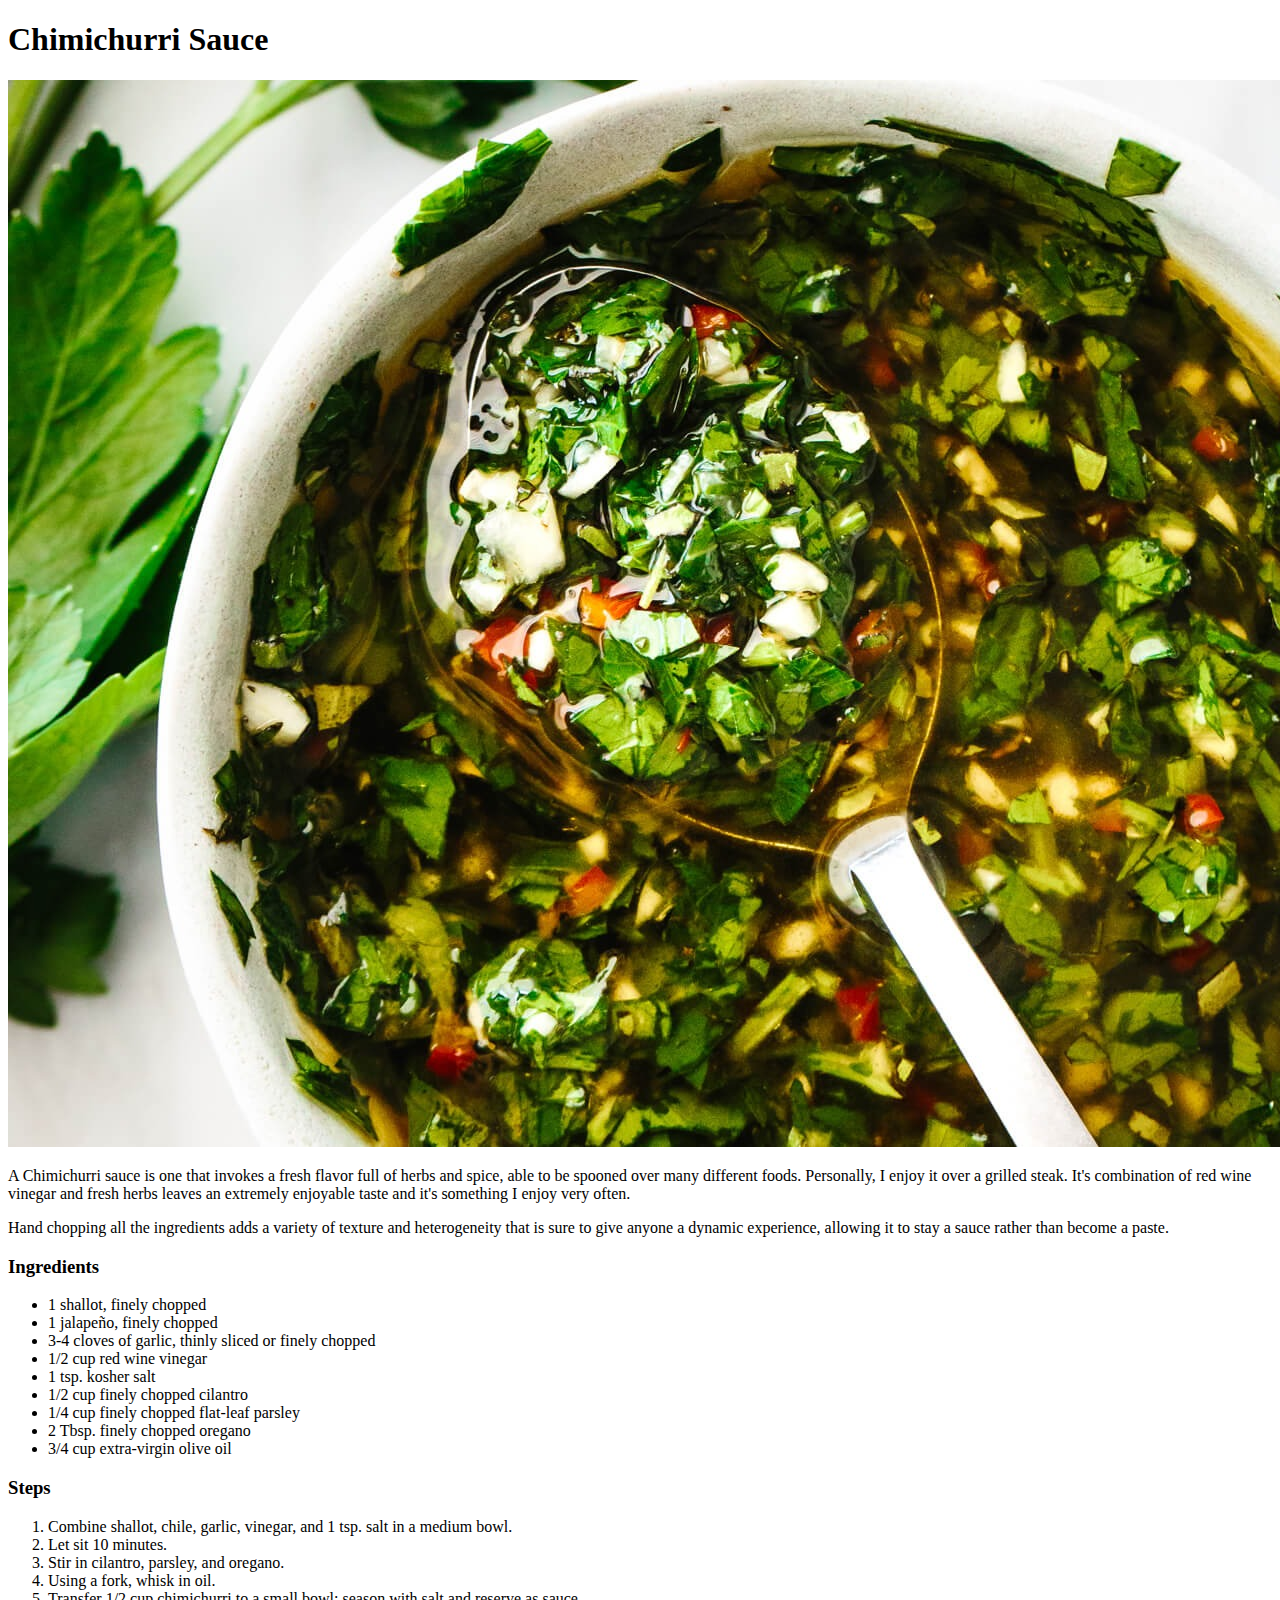
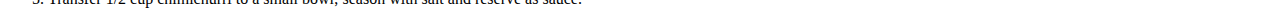
==== recipes/Chimichurri.html @ 35c5bae4 "Created the main index page as well as one recipe page and image to the project's folder" ====
<!DOCTYPE html>
<html lang="en">
<head>
    <meta charset="UTF-8">
    <meta name="viewport" content="width=device-width, initial-scale=1.0">
    <title>Document</title>
</head>
<body>
    <h1>Chimichurri Sauce</h1>
    <img src="./../images/Chimichurri-Sauce-main-1.jpg" alt="Image of Chimichurri sauce">
    <p>A Chimichurri sauce is one that invokes a fresh flavor full of herbs and spice, able to be spooned over many different foods. Personally, I enjoy it over a grilled steak. It's combination of red wine vinegar and fresh herbs leaves an extremely enjoyable taste
        and it's something I enjoy very often.
    </p>
    <p>
        Hand chopping all the ingredients adds a variety of texture and heterogeneity that is sure to give anyone a dynamic experience, allowing it to stay a sauce rather than become
        a paste.
    </p>
    <h3>Ingredients</h3>
    <ul>
        <li>1 shallot, finely chopped</li>
        <li>1 jalapeño, finely chopped</li>
        <li>3-4 cloves of garlic, thinly sliced or finely chopped</li>
        <li>1/2 cup red wine vinegar</li>
        <li>1 tsp. kosher salt</li>
        <li>1/2 cup finely chopped cilantro</li>
        <li>1/4 cup finely chopped flat-leaf parsley</li>
        <li>2 Tbsp. finely chopped oregano</li>
        <li>3/4 cup extra-virgin olive oil</li>
    </ul>
    <h3>Steps</h3>
    <ol>
        <li>Combine shallot, chile, garlic, vinegar, and 1 tsp. salt in a medium bowl.</li>
        <li>Let sit 10 minutes.</li>
        <li>Stir in cilantro, parsley, and oregano.</li>
        <li>Using a fork, whisk in oil.</li>
        <li>Transfer 1/2 cup chimichurri to a small bowl; season with salt and reserve as sauce.</li>
    </ol>
</body>
</html>
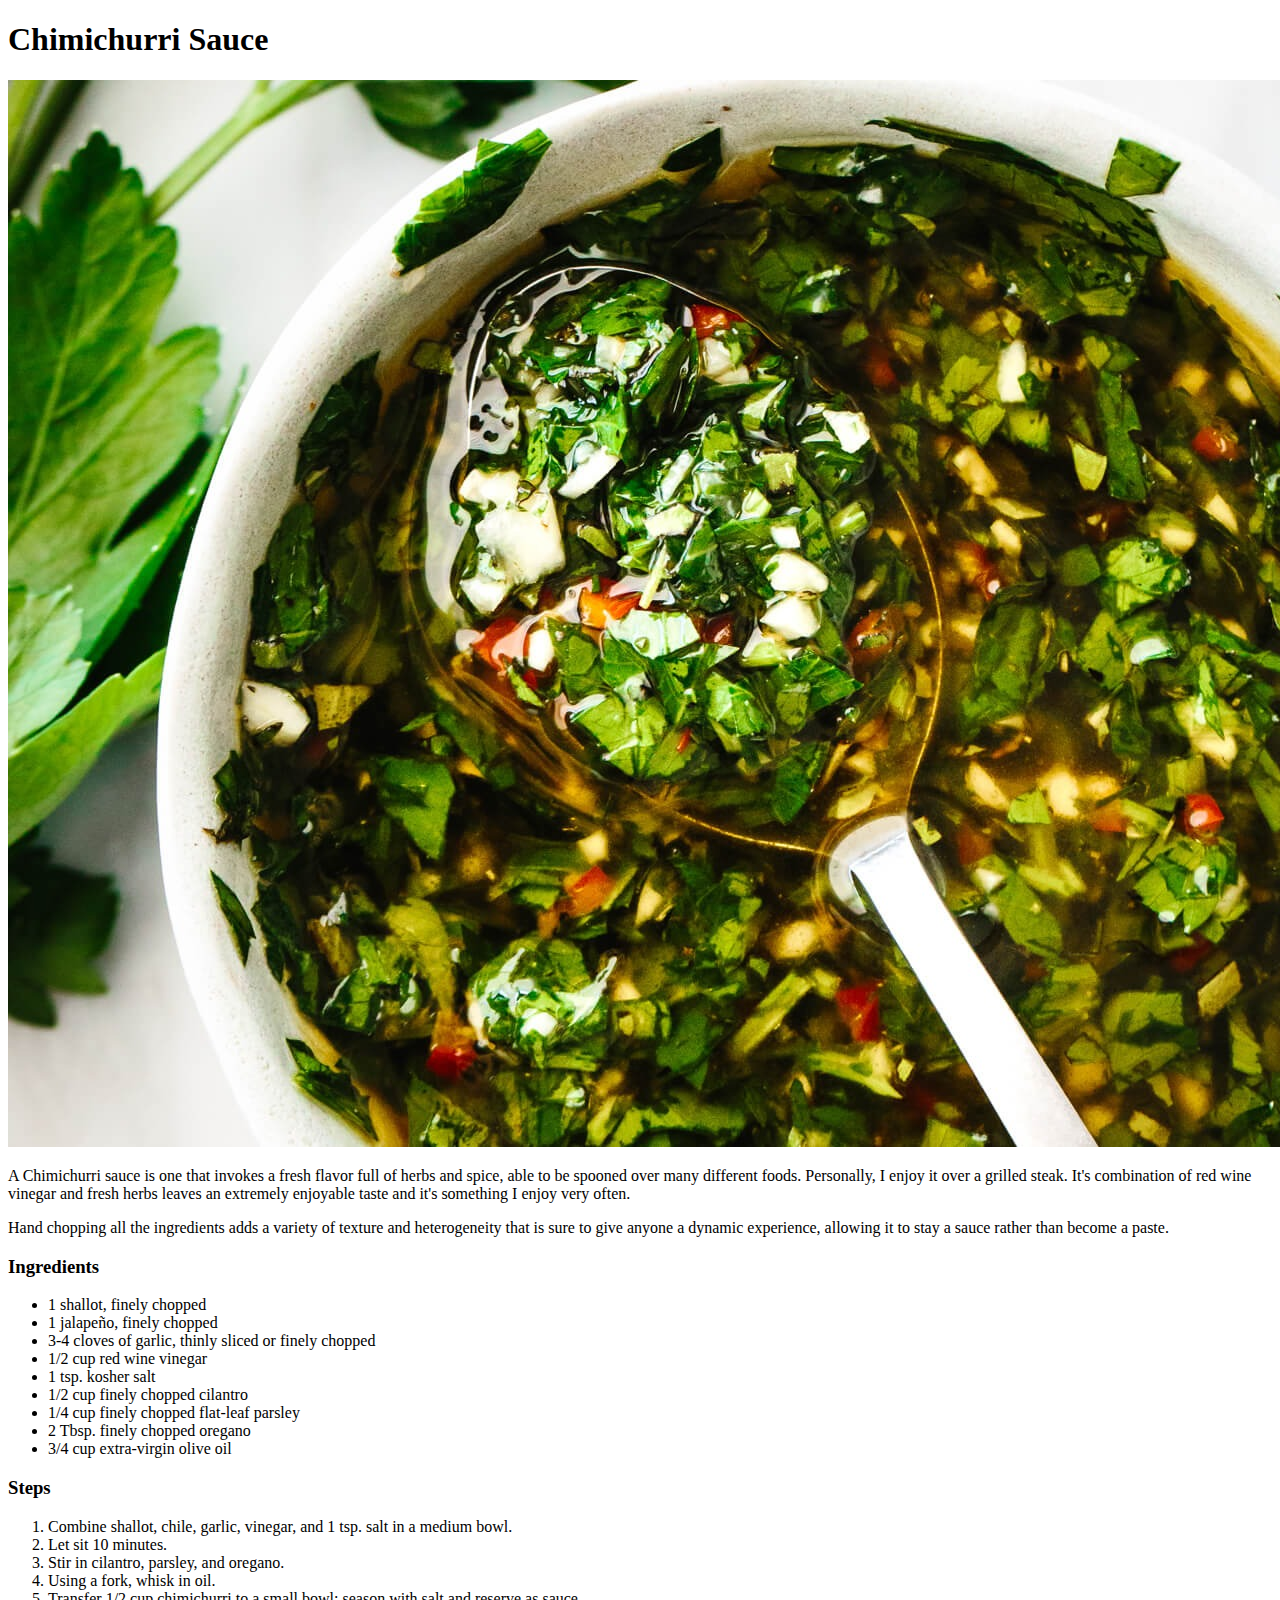
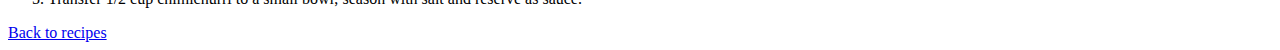
==== commit 83a12f0c: "Added Deep Fried Oreos to recipe list and images, as well as adding a return to main page link on th" ====
--- a/recipes/Chimichurri.html
+++ b/recipes/Chimichurri.html
@@ -3,7 +3,7 @@
 <head>
     <meta charset="UTF-8">
     <meta name="viewport" content="width=device-width, initial-scale=1.0">
-    <title>Document</title>
+    <title>Chimichurri Recipe</title>
 </head>
 <body>
     <h1>Chimichurri Sauce</h1>
@@ -35,5 +35,6 @@
         <li>Using a fork, whisk in oil.</li>
         <li>Transfer 1/2 cup chimichurri to a small bowl; season with salt and reserve as sauce.</li>
     </ol>
+    <a href="./../index.html">Back to recipes</a>
 </body>
 </html>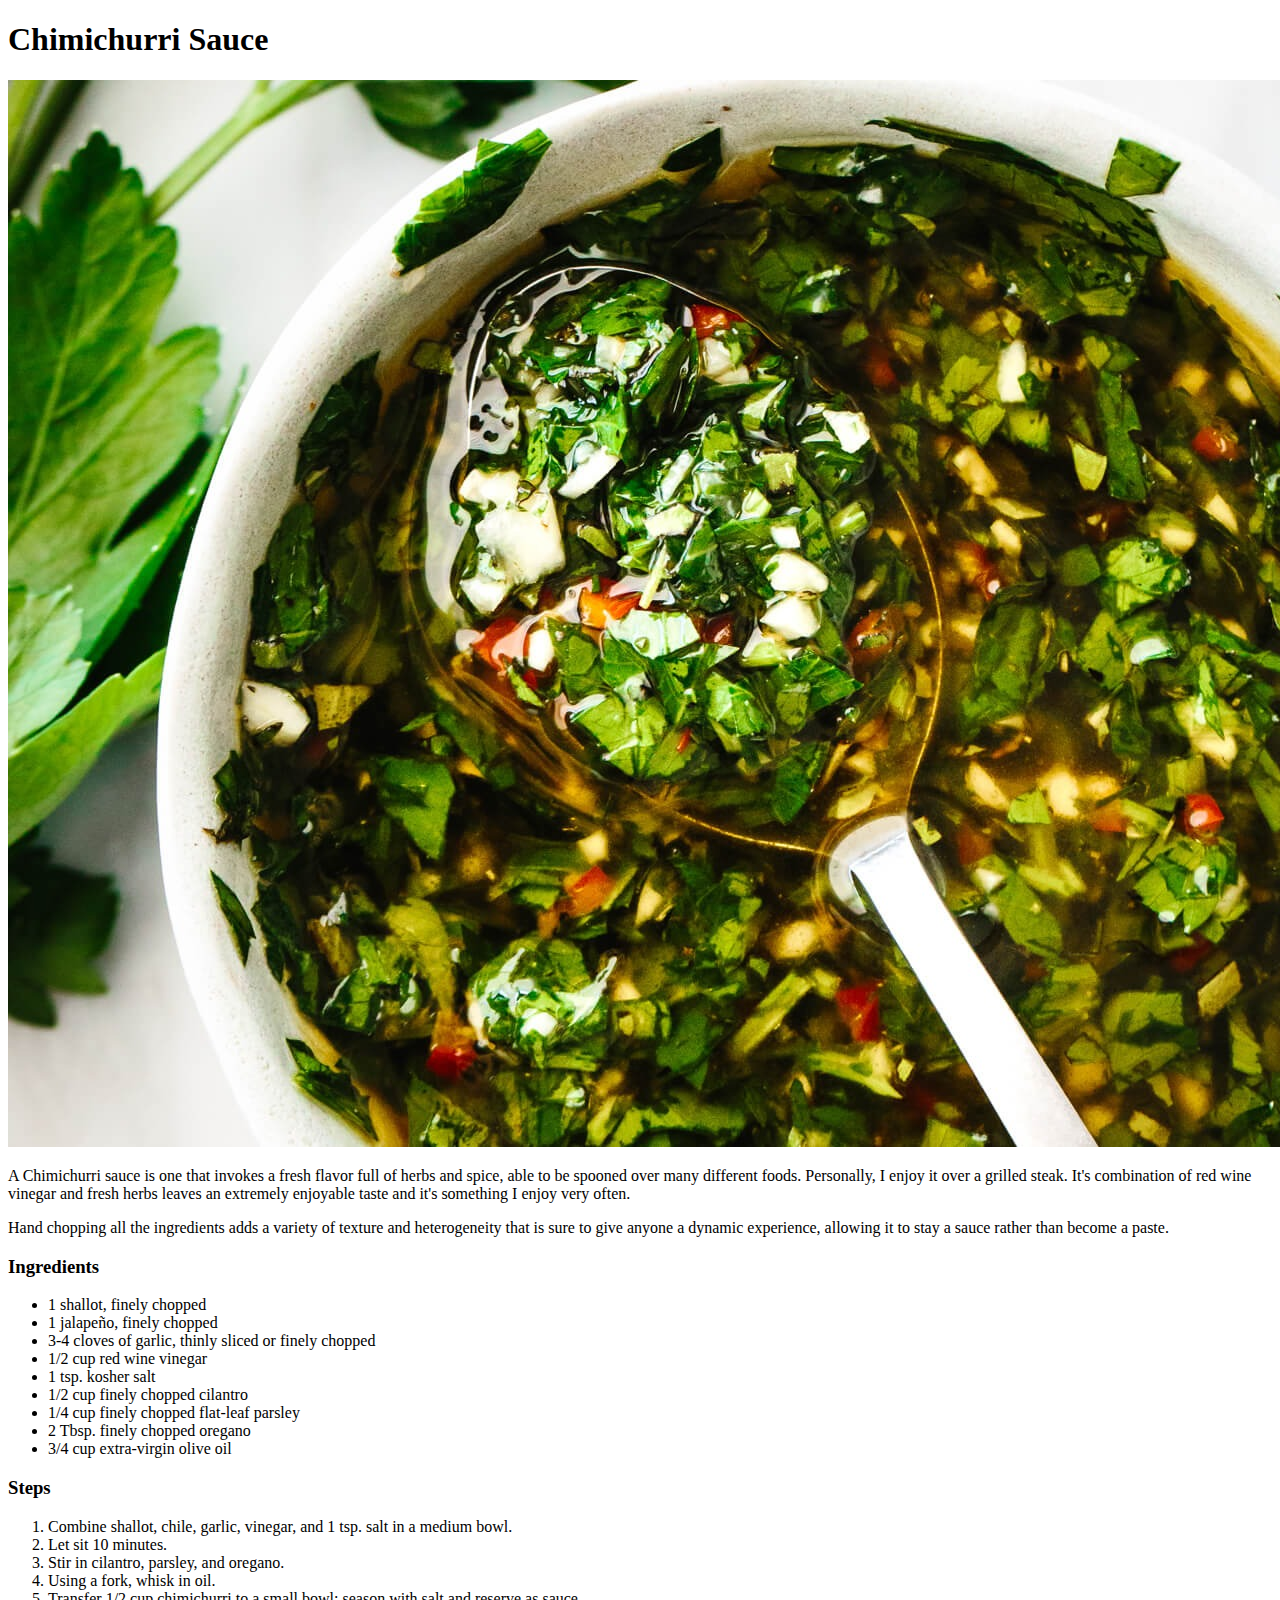
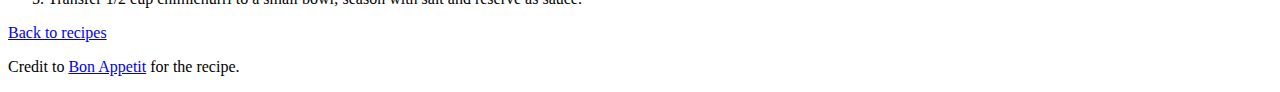
==== commit 5c15b90e: "Added one final recipe to the list as well as adding credit links to the bottom of each page to thei" ====
--- a/recipes/Chimichurri.html
+++ b/recipes/Chimichurri.html
@@ -36,5 +36,7 @@
         <li>Transfer 1/2 cup chimichurri to a small bowl; season with salt and reserve as sauce.</li>
     </ol>
     <a href="./../index.html">Back to recipes</a>
+    <p>Credit to <a href="https://www.bonappetit.com/recipe/chimichurri-sauce-2" target="_blank" rel="noopener noreferrer">Bon Appetit</a> for the recipe.</p>
+
 </body>
 </html>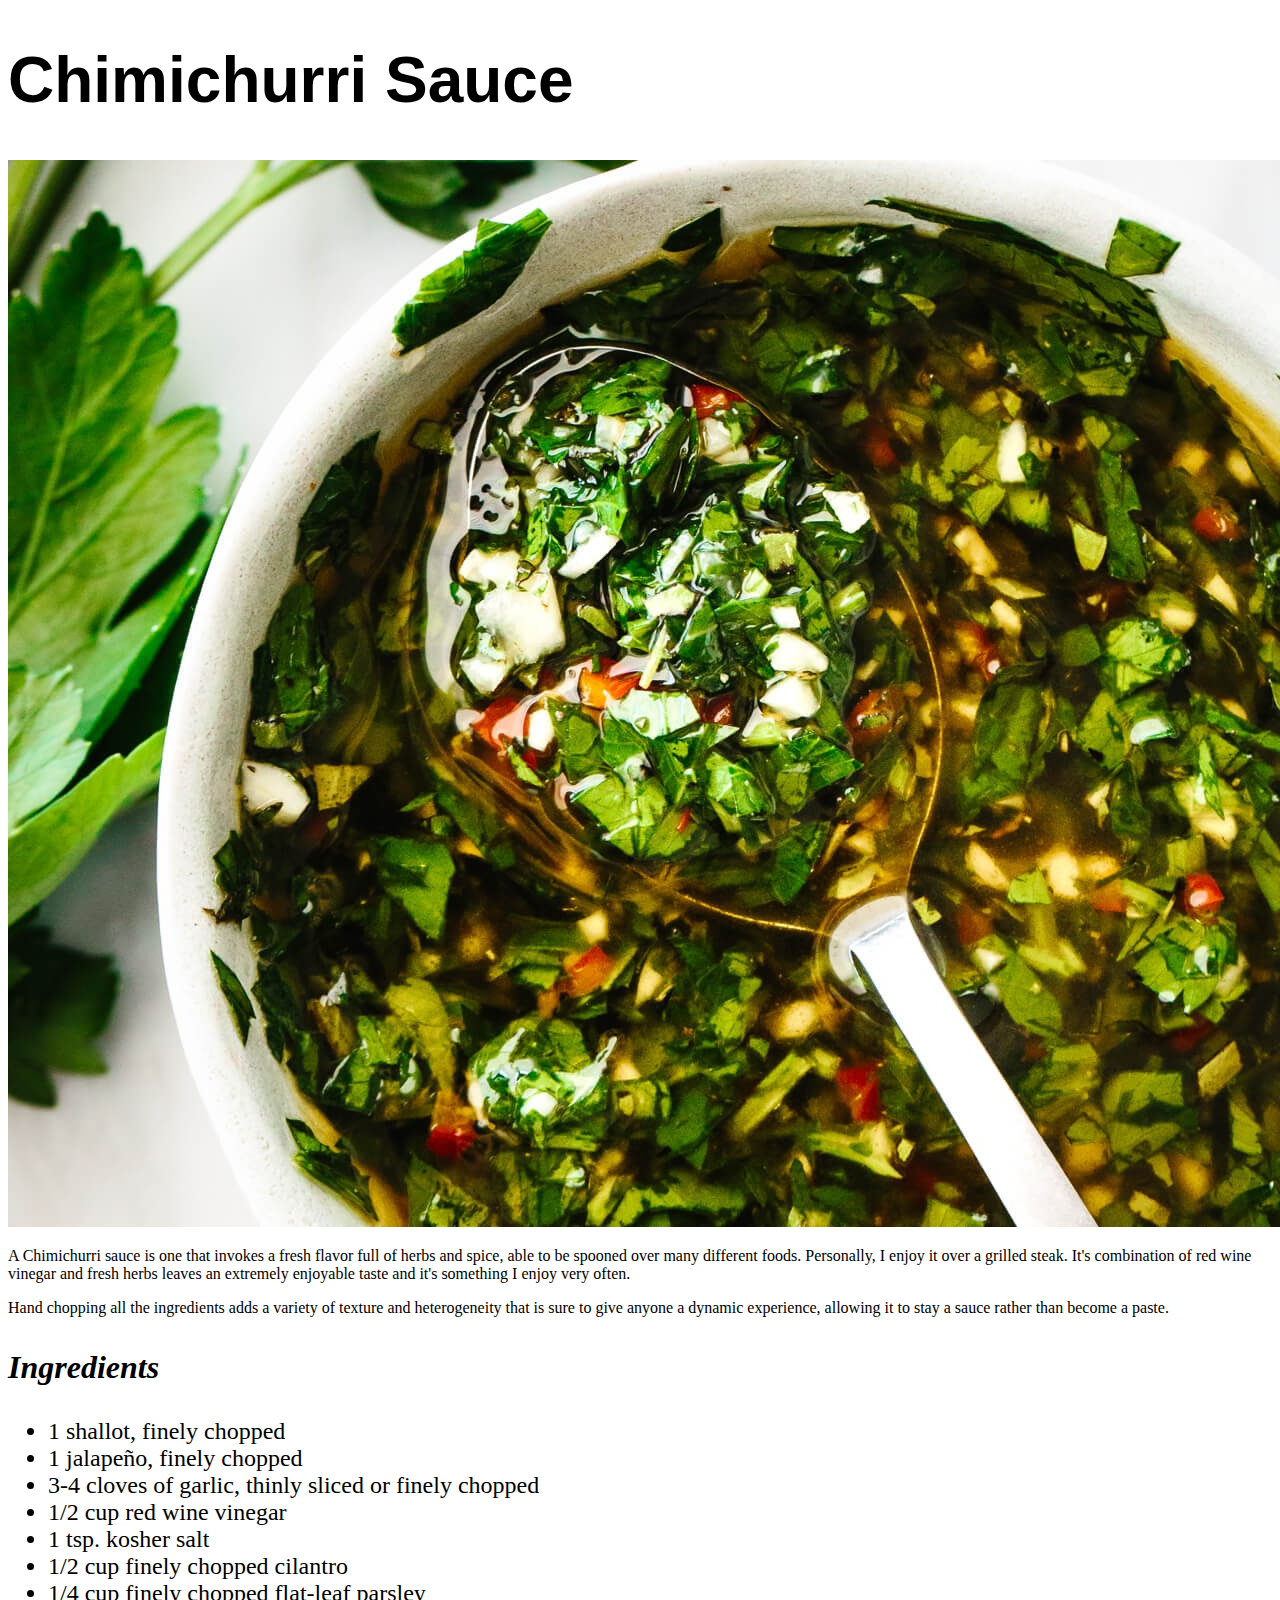
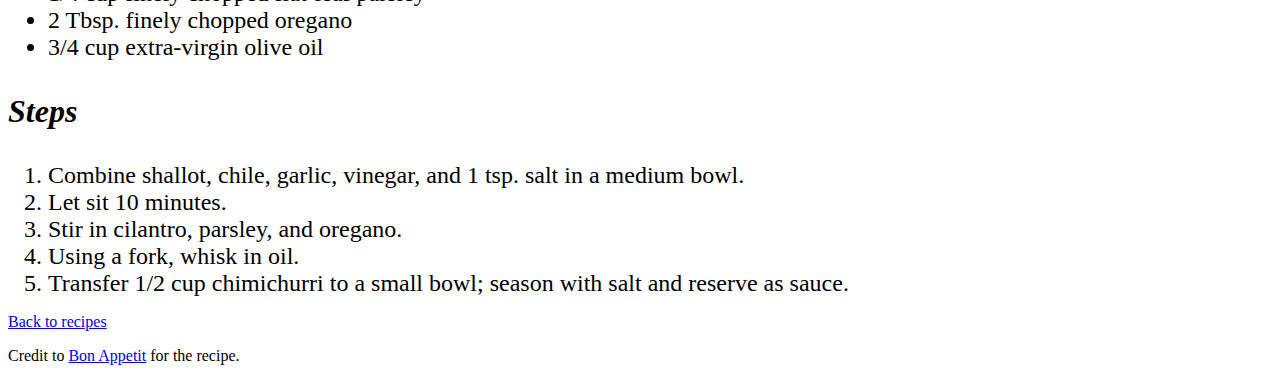
==== commit b24e98ab: "Reuploading my recipes folder with the new information I've learned through blocks and inline, and o" ====
--- a/recipes/Chimichurri.html
+++ b/recipes/Chimichurri.html
@@ -4,6 +4,7 @@
     <meta charset="UTF-8">
     <meta name="viewport" content="width=device-width, initial-scale=1.0">
     <title>Chimichurri Recipe</title>
+    <link rel="stylesheet" href="./../style/styles.css">
 </head>
 <body>
     <h1>Chimichurri Sauce</h1>
--- a/style/styles.css
+++ b/style/styles.css
@@ -0,0 +1,43 @@
+#img{
+    width: autopx;
+    height: 600px;
+}
+.para{
+    font-family: Garamond, 'Times New Roman', Times, sans-serif;
+}
+h1{
+    font-size: 64px;
+    font-family: Verdana, Geneva, Tahoma, sans-serif;
+}
+h3{
+    font-style: italic;
+    font-size: 32px;
+}
+li{
+    font-size: 24px;
+}
+.title{
+    margin: 0px auto;
+    font-family: 'Courier New', Courier, monospace;
+    font-style: italic;
+}
+.lists,.lists2,.lists3{
+    display: block;
+    margin: 32px 16px;
+    padding: 18px 38px;
+    width: 200px;
+}
+.lists{
+    
+    background-color: grey;
+    
+    color: white;
+}
+.lists2{
+    background-color: orange;
+    color: #00FF30;
+}
+.lists3{
+    background-color: green;
+    color: #004FFF;
+}